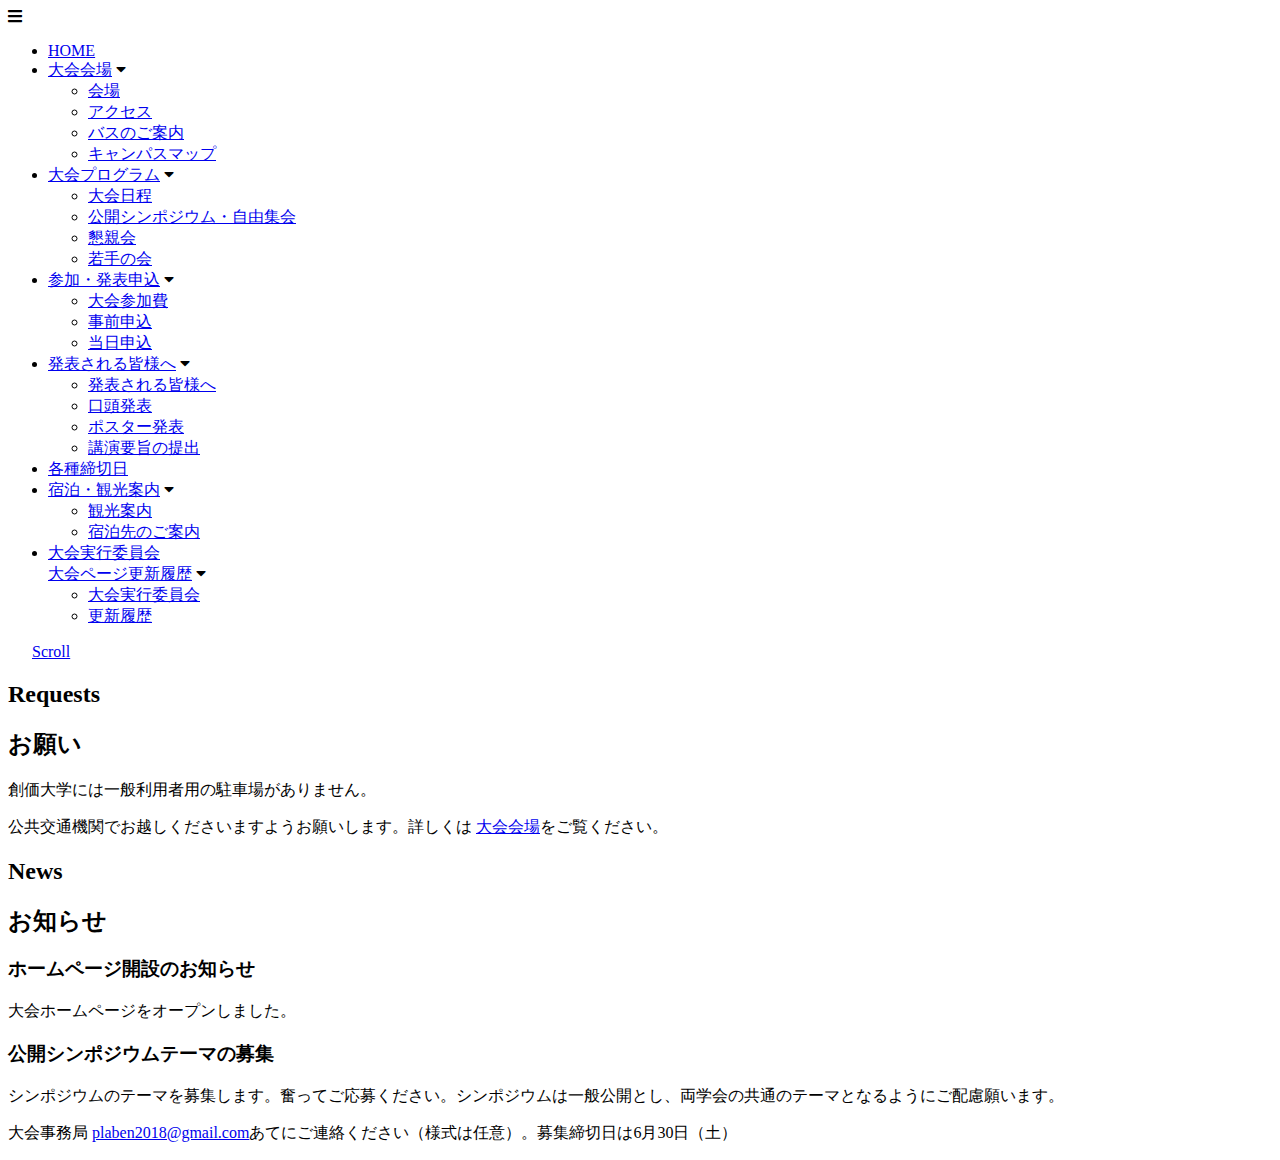
==== index.html @ 125fe4ff "add index.html" ====
<!DOCTYPE html>
<html lang="en">

<head>
  <meta charset="UTF-8">
  <meta name="viewport" content="width=device-width, initial-scale=1.0">
  <meta http-equiv="X-UA-Compatible" content="ie=edge">
  <title>2018年度日本プランクトン学会日本ベントス学会合同大会</title>
  <link rel="stylesheet" href="https://fonts.googleapis.com/earlyaccess/sawarabimincho.css">
  <link rel="stylesheet" href="style/normalizer-min.css">
  <link href="https://use.fontawesome.com/releases/v5.0.6/css/all.css" rel="stylesheet">
  <link rel="stylesheet" href="style/base.css">
  <script src="https://code.jquery.com/jquery-3.2.1.min.js"></script>
  <script src="script/three.min.js"></script>
</head>

<body id="body">
  <header>
    <div class="hamburger">
      <i class="fa fa-bars" aria-hidden="true"></i>
    </div>
    <nav id='global-nav'>
      <ul class='global-nav__wrapper'>
        <li>
          <a class='nav__list-parent' href='index.html'>HOME</a>
        </li>
        <li class='nav__list-parent nav__toggle'>
          <a href='venue.html' class="main__title">大会会場</a>
          <i class="fas fa-caret-down"></i>
          <ul>
            <li>
              <a href="venue.html#venue">会場</a>
            </li>
            <li>
              <a href="venue.html#access">アクセス</a>
            </li>
            <li>
              <a href="venue.html#bus_guide">バスのご案内</a>
            </li>
            <li>
              <a href="venue.html#campus_map">キャンパスマップ</a>
            </li>
          </ul>
        </li>
        <li class='nav__list-parent nav__toggle'>
          <a href='program.html' class="main__title">大会プログラム</a>
          <i class="fas fa-caret-down"></i>
          <ul>
            <li>
              <a href="program.html#conference_program">大会日程</a>
            </li>
            <li>
              <a href="program.html#public_symposium">公開シンポジウム・自由集会</a>
            </li>
            <li>
              <a href="program.html#conference_dinner">懇親会</a>
            </li>
            <li>
              <a href="program.html#young_member_meeting">若手の会</a>
            </li>
          </ul>
        </li>
        <li class='nav__list-parent nav__toggle'>
          <a href='subscription.html' class="main__title">参加・発表申込</a>
          <i class="fas fa-caret-down"></i>
          <ul>
            <li>
              <a href="subscription.html#registration">大会参加費</a>
            </li>
            <li>
              <a href="subscription.html#pre_register">事前申込</a>
            </li>
            <li>
              <a href="subscription.html#register_on_the_day">当日申込</a>
            </li>
          </ul>
        </li>
        <li class='nav__list-parent nav__toggle'>
          <a href='announce.html' class="main__title">発表される皆様へ</a>
          <i class="fas fa-caret-down"></i>
          <ul>
            <li>
              <a href="announce.html#annouce">発表される皆様へ</a>
            </li>
            <li>
              <a href="announce.html#oral_presentation">口頭発表</a>
            </li>
            <li>
              <a href="announce.html#poster_presentation">ポスター発表</a>
            </li>
            <li>
              <a href="announce.html#presentations_outline">講演要旨の提出</a>
            </li>
          </ul>
        </li>
        <li>
          <a href='deadline.html' class='nav__list-parent'>各種締切日</a>
        </li>
        <li class='nav__list-parent nav__toggle'>
          <a href='guide.html' class='main__title'>宿泊・観光案内</a>
          <i class="fas fa-caret-down"></i>
          <ul>
            <li>
              <a href="guide.html#tourist_information">観光案内</a>
            </li>
            <li>
              <a href="guide.html#accomodation_guide">宿泊先のご案内</a>
            </li>
          </ul>
        </li>
        <li class='nav__list-parent nav__toggle'>
          <a href='log.html' class="main__title">大会実行委員会
            <br>大会ページ更新履歴</a>
          <i class="fas fa-caret-down"></i>
          <ul>
            <li>
              <a href="log.html#conference_exective_committee">大会実行委員会</a>
            </li>
            <li>
              <a href="log.html#change_log">更新履歴</a>
            </li>
          </ul>
        </li>
      </ul>
    </nav>
  </header>
  <div class="content__wrapper">
    <div class="home__wrapper" id="home__main">
      <div class="home__main">
        <img src="assets/top_title.png" alt="" class="top_logo">
        <img src="assets/plankton_img_1.png" alt="" class="plankton_img plankton_img_1">
        <img src="assets/plankton_img_2.png" alt="" class="plankton_img plankton_img_2">
        <img src="assets/plankton_img_7.png" alt="" class="plankton_img plankton_img_3">
        <img src="assets/plankton_img_4.png" alt="" class="plankton_img plankton_img_4">
        <img src="assets/plankton_img_5.png" alt="" class="plankton_img plankton_img_5">
        <a href="#home__content" class="scroll-btn">
          <span></span>Scroll</a>
      </div>
    </div>
    <div id="home__content" class="content-box__wrapper">
      <div class="content-box">
        <h2 class="content__title-en">Requests</h2>
        <h2 class="content__title-ja">お願い</h2>
        <p>創価大学には一般利用者用の駐車場がありません。</p>
        <p>公共交通機関でお越しくださいますようお願いします。詳しくは
          <a href="venue.html">大会会場</a>をご覧ください。</p>
      </div>
      <div class="content-box">
        <h2 class="content__title-en">News</h2>
        <h2 class="content__title-ja">お知らせ</h2>
        <div class="content-box__article">
          <div class="sub-title__wrapper">
            <h3 class="content__title-small">ホームページ開設のお知らせ</h3>
          </div>
          <p>大会ホームページをオープンしました。</p>
        </div>
        <div class="content-box__article">
          <div class="sub-title__wrapper">
            <h3 class="content__title-small">公開シンポジウムテーマの募集</h3>
          </div>
          <p>シンポジウムのテーマを募集します。奮ってご応募ください。シンポジウムは一般公開とし、両学会の共通のテーマとなるようにご配慮願います。</p>
          <p>大会事務局
            <a href="mailto:plaben2018@gmail.com">plaben2018@gmail.com</a>あてにご連絡ください（様式は任意）。<span class="emphasis_underline">募集締切日は6月30日（土）</span></p>
        </div>
      </div>
    </div>
  </div>
  <footer id='footer'></footer>
  <script src='script/base.js'></script>
</body>

</html>
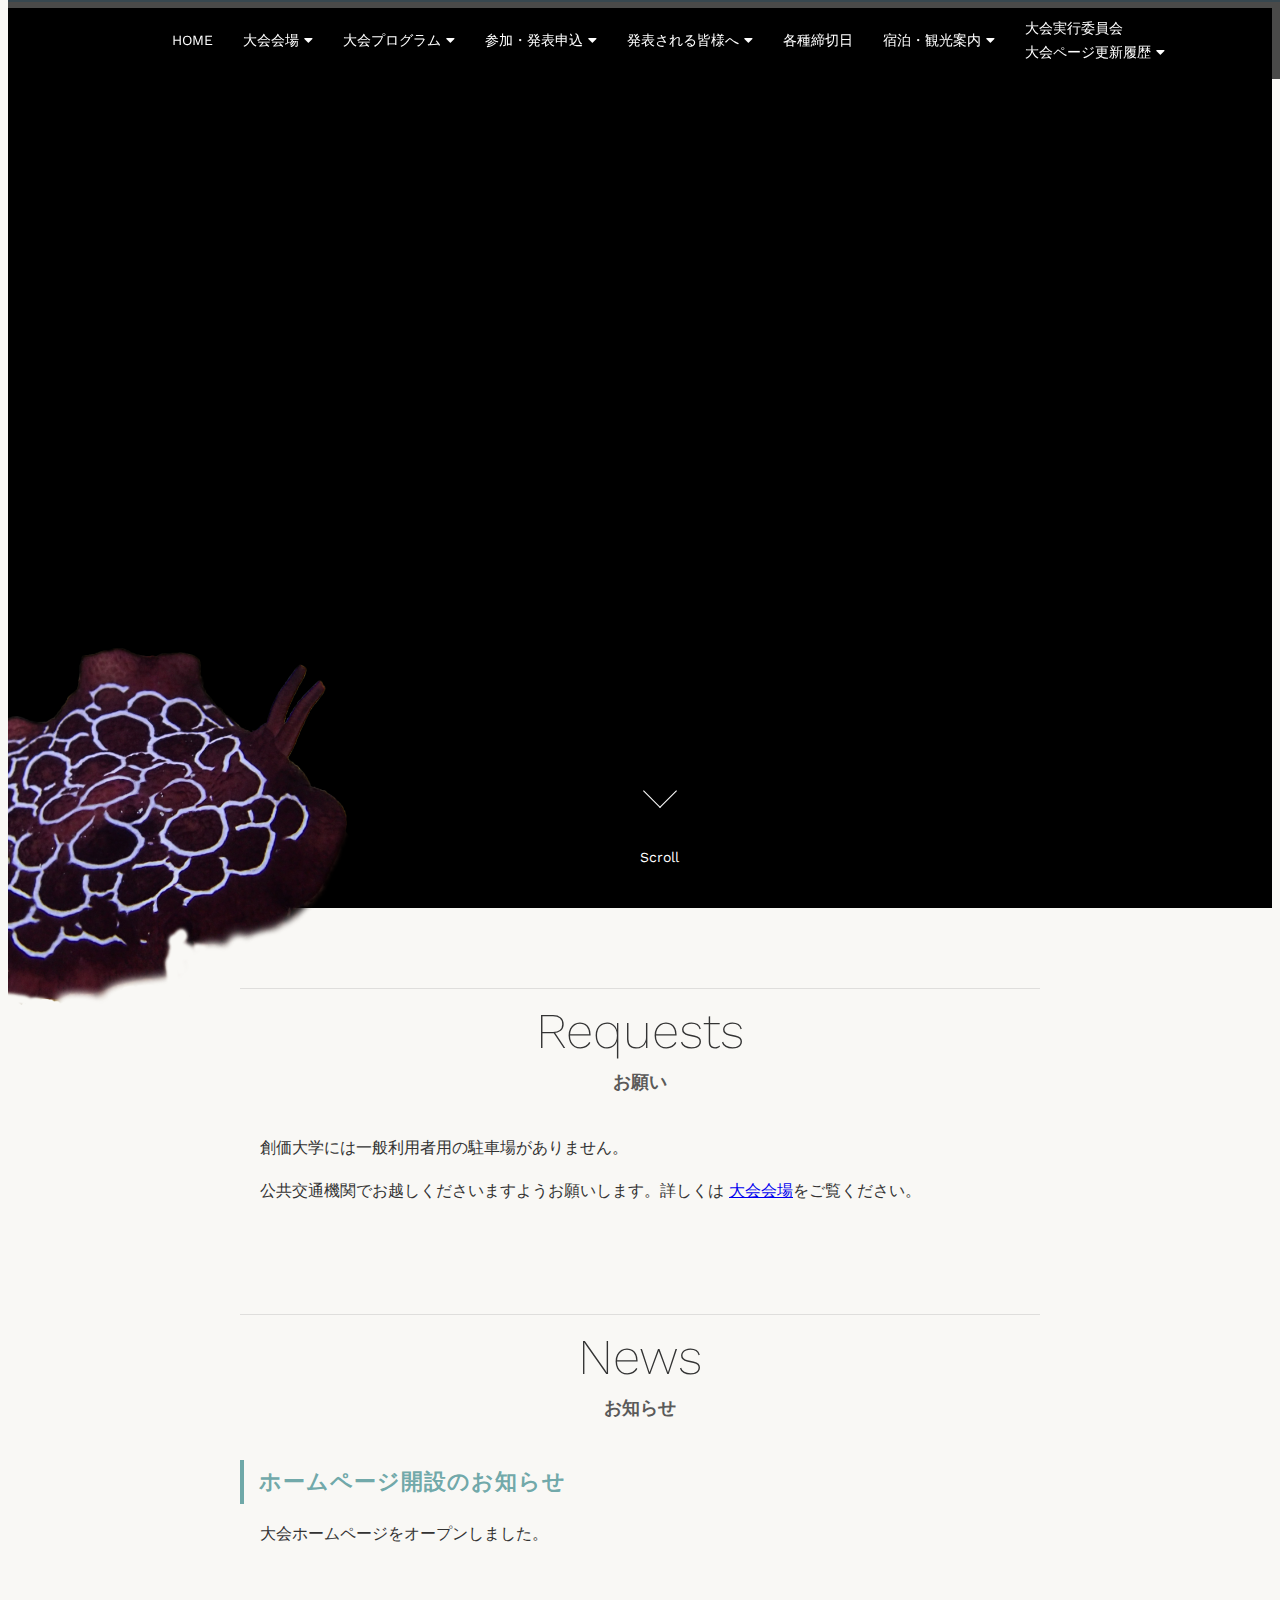
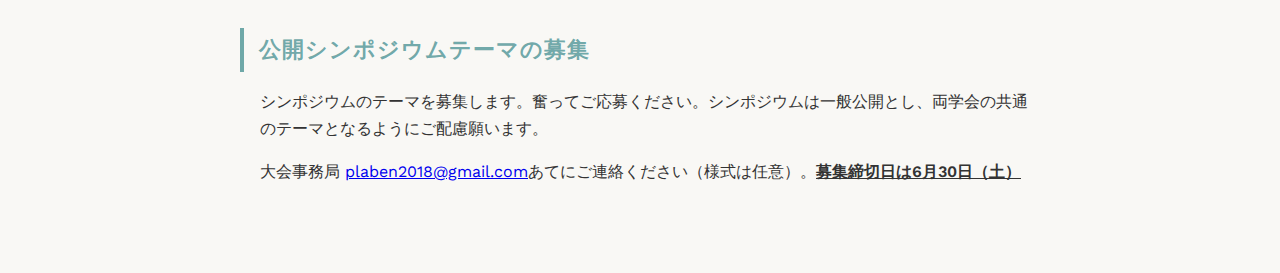
==== commit 17308262: "add menu to global menu" ====
--- a/index.html
+++ b/index.html
@@ -73,6 +73,10 @@
             <li>
               <a href="subscription.html#register_on_the_day">当日申込</a>
             </li>
+            <li>
+              <a href="subscription.html# advertising">企業展示・要旨集への広告掲載</a>
+            </li>
+
           </ul>
         </li>
         <li class='nav__list-parent nav__toggle'>
@@ -105,6 +109,9 @@
             </li>
             <li>
               <a href="guide.html#accomodation_guide">宿泊先のご案内</a>
+            </li>
+            <li>
+              <a href="guide.html#nursery_guide">託児所案内</a>
             </li>
           </ul>
         </li>
--- a/style/base.css
+++ b/style/base.css
@@ -0,0 +1,531 @@
+@charset "UTF-8";
+@import url("https://fonts.googleapis.com/earlyaccess/sawarabimincho.css");
+@import url("https://fonts.googleapis.com/css?family=Work+Sans:200");
+@import url("https://fonts.googleapis.com/css?family=Work+Sans:500");
+@import url("normalize.css");
+#body {
+  font-family: 'Work Sans', sans-serif;
+  background: #f9f8f5; }
+
+body .content__title {
+  margin-top: 20px; }
+
+body .content__title-en {
+  font-family: 'Work Sans', sans-serif;
+  font-size: 50px;
+  font-weight: 200;
+  text-align: center;
+  margin-top: 12px;
+  margin-bottom: 3px; }
+
+body .content__title-ja {
+  text-align: center;
+  font-size: 1.1em;
+  opacity: 0.8;
+  margin-top: 10px;
+  margin-bottom: 40px; }
+
+body .content-box__wrapper {
+  width: 800px;
+  margin: -30px auto 0;
+  color: #333; }
+  body .content-box__wrapper.guide .guide_comment {
+    line-height: 1.7em;
+    font-size: 16px; }
+  body .content-box__wrapper.guide .guide_table {
+    width: 787px;
+    margin-left: 15px;
+    border: none; }
+    body .content-box__wrapper.guide .guide_table .title {
+      width: 421px; }
+    body .content-box__wrapper.guide .guide_table td {
+      border: none;
+      text-align: left; }
+    body .content-box__wrapper.guide .guide_table tr:nth-child(even) {
+      background: transparent; }
+  body .content-box__wrapper.guide .climing_way_list {
+    display: flex;
+    align-items: center;
+    margin-top: 17px;
+    margin-bottom: 4px; }
+    body .content-box__wrapper.guide .climing_way_list .icon_foot {
+      width: 25px;
+      height: 25px;
+      margin-left: 23px; }
+    body .content-box__wrapper.guide .climing_way_list .climing_way_name {
+      font-weight: 600; }
+  body .content-box__wrapper.guide .accommodation_list {
+    margin-left: 15px;
+    margin-bottom: 15px; }
+    body .content-box__wrapper.guide .accommodation_list dt {
+      margin-bottom: 10px; }
+      body .content-box__wrapper.guide .accommodation_list dt a {
+        color: #333;
+        font-weight: 600; }
+    body .content-box__wrapper.guide .accommodation_list dd p {
+      line-height: 1.3em;
+      color: gray;
+      font-size: 14.5px;
+      margin-bottom: 5px; }
+  body .content-box__wrapper.venue .map__wrapper {
+    display: flex;
+    justify-content: center; }
+    body .content-box__wrapper.venue .map__wrapper a {
+      display: flex;
+      justify-content: center; }
+    body .content-box__wrapper.venue .map__wrapper .to_hachioji {
+      width: 90%;
+      height: 90%;
+      margin-top: 25px;
+      margin-bottom: 45px; }
+  body .content-box__wrapper.deadline p {
+    line-height: 1.7em;
+    font-size: 16px;
+    margin-left: 20px; }
+  body .content-box__wrapper.log ul li {
+    line-height: 1.7em;
+    font-size: 16px;
+    margin-left: 20px; }
+  body .content-box__wrapper.log table {
+    border: none; }
+    body .content-box__wrapper.log table tr {
+      background: none; }
+      body .content-box__wrapper.log table tr td {
+        border: none;
+        text-align: left;
+        width: 0; }
+        body .content-box__wrapper.log table tr td.date {
+          padding-left: 20px;
+          width: 61px; }
+
+body .content-box {
+  border-top: 1px solid rgba(0, 0, 0, 0.1);
+  width: 800px;
+  margin: 0 auto;
+  margin-top: 110px; }
+  body .content-box p {
+    line-height: 1.7em;
+    font-size: 16px;
+    margin-left: 20px; }
+  body .content-box .content-box__article {
+    margin-bottom: 80px; }
+
+body .sub-title__wrapper .content__title-small {
+  color: rgba(95, 158, 160, 0.9);
+  margin-bottom: 15px;
+  border-left: 4px solid rgba(95, 158, 160, 0.9);
+  padding: 7px 15px;
+  font-size: 22px;
+  letter-spacing: 1px; }
+  body .sub-title__wrapper .content__title-small.deadline {
+    margin-top: 110px; }
+  body .sub-title__wrapper .content__title-small.guide {
+    margin-top: 55px; }
+
+body table {
+  margin-top: 10px; }
+
+body table, body th, body td {
+  border-collapse: collapse;
+  border: 1px solid rgba(0, 0, 0, 0.1);
+  line-height: 1.5;
+  padding: 3px 7px 3px 7px;
+  font-size: 15px;
+  margin: 35px auto 4px;
+  width: 800px;
+  text-align: center;
+  padding: 5px; }
+
+body tr:nth-child(even) {
+  background: rgba(0, 0, 0, 0.05); }
+
+body .emphasis_underline {
+  font-weight: 600;
+  text-decoration: underline; }
+
+body .title_underline {
+  font-weight: 600;
+  display: inline-block;
+  border-bottom: 1px solid black;
+  line-height: 1.2em !important; }
+  body .title_underline.guide {
+    font-size: 16px;
+    margin-bottom: 5px; }
+
+body .content__header-section {
+  width: 100vw;
+  height: 79px; }
+
+body .content__main-title {
+  padding: 7px 0;
+  background-color: rgba(95, 158, 160, 0.9);
+  position: fixed;
+  width: 100vw; }
+  body .content__main-title h1 {
+    text-align: center;
+    font-size: 17px;
+    color: white;
+    letter-spacing: 2px; }
+
+body .common__list li {
+  list-style: none;
+  line-height: 1.7em; }
+  body .common__list li:last-of-type {
+    margin-bottom: 45px; }
+
+body .common__list.bus {
+  margin-top: 27px;
+  margin-left: 23px; }
+  body .common__list.bus li {
+    line-height: 2.4em; }
+    body .common__list.bus li:before {
+      content: '\f207';
+      font-family: FontAwesome;
+      margin-right: 8px;
+      color: rgba(95, 158, 160, 0.9); }
+
+body .common__list.campus_map {
+  margin-left: 39px;
+  margin-top: 4px; }
+  body .common__list.campus_map li {
+    list-style: inherit; }
+
+body .common__list.campus_map_2 {
+  margin-left: 21px;
+  margin-top: 4px; }
+
+body .common__list.access {
+  margin-top: 27px;
+  margin-left: 23px; }
+  body .common__list.access li {
+    line-height: 2em; }
+    body .common__list.access li:before {
+      content: '\f207';
+      font-family: FontAwesome;
+      margin-right: 8px;
+      color: rgba(95, 158, 160, 0.9); }
+
+body ol, body ul {
+  line-height: 1.7em; }
+
+header {
+  border-top: 2px solid #37474F;
+  height: 96px;
+  position: fixed;
+  top: 0;
+  width: 100vw;
+  z-index: 9999;
+  background-color: rgba(0, 0, 0, 0.7);
+  height: 77px; }
+  header .hamburger {
+    display: none; }
+  header .logo-img {
+    width: 330px;
+    margin: 5px 0 0 20px; }
+  header nav ul.global-nav__wrapper {
+    font-size: 0;
+    list-style-type: none;
+    display: flex;
+    align-items: center;
+    justify-content: center;
+    height: 77px; }
+    header nav ul.global-nav__wrapper .nav__list-parent {
+      font-size: 14px;
+      color: white;
+      line-height: 1.7em;
+      display: inline-block;
+      padding: 28px 15px;
+      position: relative;
+      text-decoration: none; }
+      header nav ul.global-nav__wrapper .nav__list-parent ul {
+        display: none;
+        background: rgba(255, 255, 255, 0.8);
+        color: #333;
+        top: 62px; }
+      header nav ul.global-nav__wrapper .nav__list-parent:nth-of-type(8) ul {
+        top: 72px; }
+      header nav ul.global-nav__wrapper .nav__list-parent a.main__title {
+        text-decoration: none;
+        color: white; }
+      header nav ul.global-nav__wrapper .nav__list-parent:hover {
+        cursor: pointer;
+        background-color: rgba(0, 0, 0, 0.1);
+        color: rgba(95, 158, 160, 0.9); }
+        header nav ul.global-nav__wrapper .nav__list-parent:hover a.main__title {
+          color: rgba(95, 158, 160, 0.9); }
+        header nav ul.global-nav__wrapper .nav__list-parent:hover ul {
+          display: block;
+          margin-top: 15px;
+          position: absolute;
+          left: 0; }
+          header nav ul.global-nav__wrapper .nav__list-parent:hover ul li {
+            display: block;
+            padding: 3px 15px 3px 15px; }
+            header nav ul.global-nav__wrapper .nav__list-parent:hover ul li a {
+              color: #333;
+              text-decoration: none; }
+            header nav ul.global-nav__wrapper .nav__list-parent:hover ul li:hover {
+              background-color: rgba(0, 0, 0, 0.1); }
+    header nav ul.global-nav__wrapper .nav__list-parent:hover ul {
+      display: block; }
+      header nav ul.global-nav__wrapper .nav__list-parent:hover ul li a {
+        white-space: nowrap; }
+
+footer #footer__inner {
+  height: 50px;
+  color: white;
+  display: flex;
+  align-items: center;
+  justify-content: center;
+  margin-top: 200px;
+  background-color: rgba(0, 0, 0, 0.2);
+  font-size: 0.8em; }
+
+.content__wrapper {
+  position: relative;
+  overflow: hidden; }
+  .content__wrapper .home__wrapper {
+    background-color: black;
+    width: 100vw;
+    height: 100vh; }
+    .content__wrapper .home__wrapper .home__main {
+      position: absolute !important;
+      top: 0;
+      left: 50%;
+      transform: translateX(-50%);
+      width: 1024px;
+      height: 100vh;
+      margin: 0 auto;
+      display: flex;
+      align-items: center;
+      position: relative; }
+      .content__wrapper .home__wrapper .home__main .top_logo {
+        width: 590px;
+        margin-left: -33px;
+        z-index: 2; }
+      .content__wrapper .home__wrapper .home__main .plankton_img {
+        position: absolute; }
+      .content__wrapper .home__wrapper .home__main .plankton_img_1 {
+        width: 500px;
+        top: -59px;
+        right: -120px;
+        transform: scale(-1, 1) rotate(-43deg); }
+      .content__wrapper .home__wrapper .home__main .plankton_img_2 {
+        width: 686px;
+        left: -450px;
+        top: 41px;
+        transform: rotate(3deg); }
+      .content__wrapper .home__wrapper .home__main .plankton_img_3 {
+        bottom: -97px;
+        width: 472px;
+        transform: scale(-1, 1);
+        left: -250px; }
+      .content__wrapper .home__wrapper .home__main .plankton_img_4 {
+        width: 340px;
+        transform: rotate(-110deg);
+        right: 371px;
+        top: 133px; }
+      .content__wrapper .home__wrapper .home__main .plankton_img_5 {
+        width: 700px;
+        right: -153px;
+        bottom: 0px; }
+      .content__wrapper .home__wrapper .home__main .scroll-btn {
+        color: white;
+        font-size: 14px;
+        position: absolute;
+        bottom: 0px;
+        left: 50%;
+        z-index: 2;
+        display: inline-block;
+        -webkit-transform: translate(0, -50%);
+        transform: translate(0, -50%);
+        text-decoration: none;
+        padding-top: 70px; }
+        .content__wrapper .home__wrapper .home__main .scroll-btn span {
+          position: absolute;
+          top: 0;
+          left: 50%;
+          width: 24px;
+          height: 24px;
+          margin-left: -12px;
+          border-left: 1px solid #fff;
+          border-bottom: 1px solid #fff;
+          -webkit-transform: rotateZ(-45deg);
+          transform: rotateZ(-45deg);
+          -webkit-animation: sdb 1.5s infinite;
+          animation: sdb 1.5s infinite;
+          box-sizing: border-box; }
+
+@-webkit-keyframes sdb {
+  0% {
+    -webkit-transform: rotateY(0) rotateZ(-45deg) translate(0, 0);
+    opacity: 0; }
+  50% {
+    opacity: 1; }
+  100% {
+    -webkit-transform: rotateY(720deg) rotateZ(-45deg) translate(-20px, 20px);
+    opacity: 0; } }
+
+@keyframes sdb {
+  0% {
+    transform: rotateY(0) rotateZ(-45deg) translate(0, 0);
+    opacity: 0; }
+  50% {
+    opacity: 1; }
+  100% {
+    transform: rotateY(720deg) rotateZ(-45deg) translate(-20px, 20px);
+    opacity: 0; } }
+
+.program_pdf_section {
+  margin-top: 16px;
+  margin-left: 21px; }
+  .program_pdf_section .program_pdf {
+    text-decoration: none;
+    line-height: 1.7em;
+    font-size: 15px; }
+
+.program_subscription_section {
+  display: flex;
+  align-items: center; }
+  .program_subscription_section i {
+    margin-right: -12px; }
+
+.program_subscription_list {
+  margin: 20px 0 20px 40px; }
+
+.program__table td {
+  text-align: left;
+  padding-left: 10px; }
+
+.program__table .advertising__table-description {
+  margin-left: 15px; }
+  .program__table .advertising__table-description:nth-of-type(1) {
+    margin-bottom: 15px; }
+
+.program__table .young_member_meeting__table-title {
+  width: 158px; }
+
+.program__table .young_member_meeting__table-schedule {
+  display: flex; }
+  .program__table .young_member_meeting__table-schedule:nth-of-type(1) {
+    margin-bottom: 13px; }
+  .program__table .young_member_meeting__table-schedule dt {
+    margin-right: 20px; }
+  .program__table .young_member_meeting__table-schedule .young_member_meeting__table-schedule-discription {
+    display: flex;
+    flex-direction: column;
+    text-align: left; }
+
+.table__comments {
+  margin-left: 0 !important;
+  font-size: .9em !important;
+  color: gray; }
+
+.gray__comments {
+  font-size: .9em !important;
+  color: gray; }
+
+.subscription__bank_section {
+  margin: 10px 0 10px 44px; }
+
+.application_download {
+  margin-top: 18px; }
+
+.file_1,
+.file_2,
+.file_3,
+.file_4,
+.file_5 {
+  width: 100%;
+  z-index: -1; }
+
+.file_1 {
+  margin: 0px auto -3px; }
+
+.file_2,
+.file_3,
+.file_4,
+.file_5 {
+  margin: 0px auto -48px;
+  width: 100%;
+  height: auto; }
+
+.floor_map__wrapper {
+  display: flex; }
+
+.registration_table .rowspan_2 {
+  vertical-align: middle;
+  background: #f9f8f5; }
+
+/* ウィンドウ幅が0〜479pxの場合に適用するCSS */
+@media screen and (max-width: 479px) {
+  body table {
+    width: 100%; }
+  body header {
+    background: none;
+    border: none;
+    height: 38px; }
+    body header .hamburger {
+      display: block;
+      background: black;
+      height: 38px;
+      display: flex;
+      align-items: center; }
+      body header .hamburger i {
+        color: white;
+        margin-left: 10px; }
+    body header nav {
+      display: none; }
+      body header nav ul.global-nav__wrapper {
+        display: flex;
+        flex-direction: column;
+        align-items: flex-start;
+        justify-content: flex-start;
+        height: 256px;
+        box-shadow: 0px 2px 10px rgba(0, 0, 0, 0.2); }
+        body header nav ul.global-nav__wrapper .nav__list-parent {
+          background: #f9f8f5;
+          width: 100vw;
+          padding-left: 10px;
+          padding-top: 0;
+          padding-right: 0;
+          padding-bottom: 0;
+          color: #333;
+          line-height: 2em;
+          border-bottom: 0.5px solid rgba(0, 0, 0, 0.3); }
+          body header nav ul.global-nav__wrapper .nav__list-parent a.main__title {
+            padding: 0;
+            line-height: 1em;
+            color: #333; }
+          body header nav ul.global-nav__wrapper .nav__list-parent i {
+            display: none; }
+          body header nav ul.global-nav__wrapper .nav__list-parent ul {
+            display: none; }
+  body .content__header-section {
+    height: 38px; }
+  body .content__wrapper .home__wrapper .home__main {
+    width: 100vw; }
+    body .content__wrapper .home__wrapper .home__main .top_logo {
+      width: 90%;
+      margin-left: 0; }
+    body .content__wrapper .home__wrapper .home__main .plankton_img_1,
+    body .content__wrapper .home__wrapper .home__main .plankton_img_2,
+    body .content__wrapper .home__wrapper .home__main .plankton_img_5 {
+      display: none; }
+    body .content__wrapper .home__wrapper .home__main .plankton_img_3 {
+      left: -220px;
+      bottom: -157px; }
+    body .content__wrapper .home__wrapper .home__main .plankton_img_4 {
+      right: -90px;
+      top: 73px; }
+  body .content-box__wrapper {
+    width: 90vw; }
+    body .content-box__wrapper .content-box {
+      width: 90vw; } }
+
+.pre_register__table {
+  margin-bottom: 50px;
+  margin-top: 20px; }
+
+.nursery-list {
+  margin: 50px 0; }
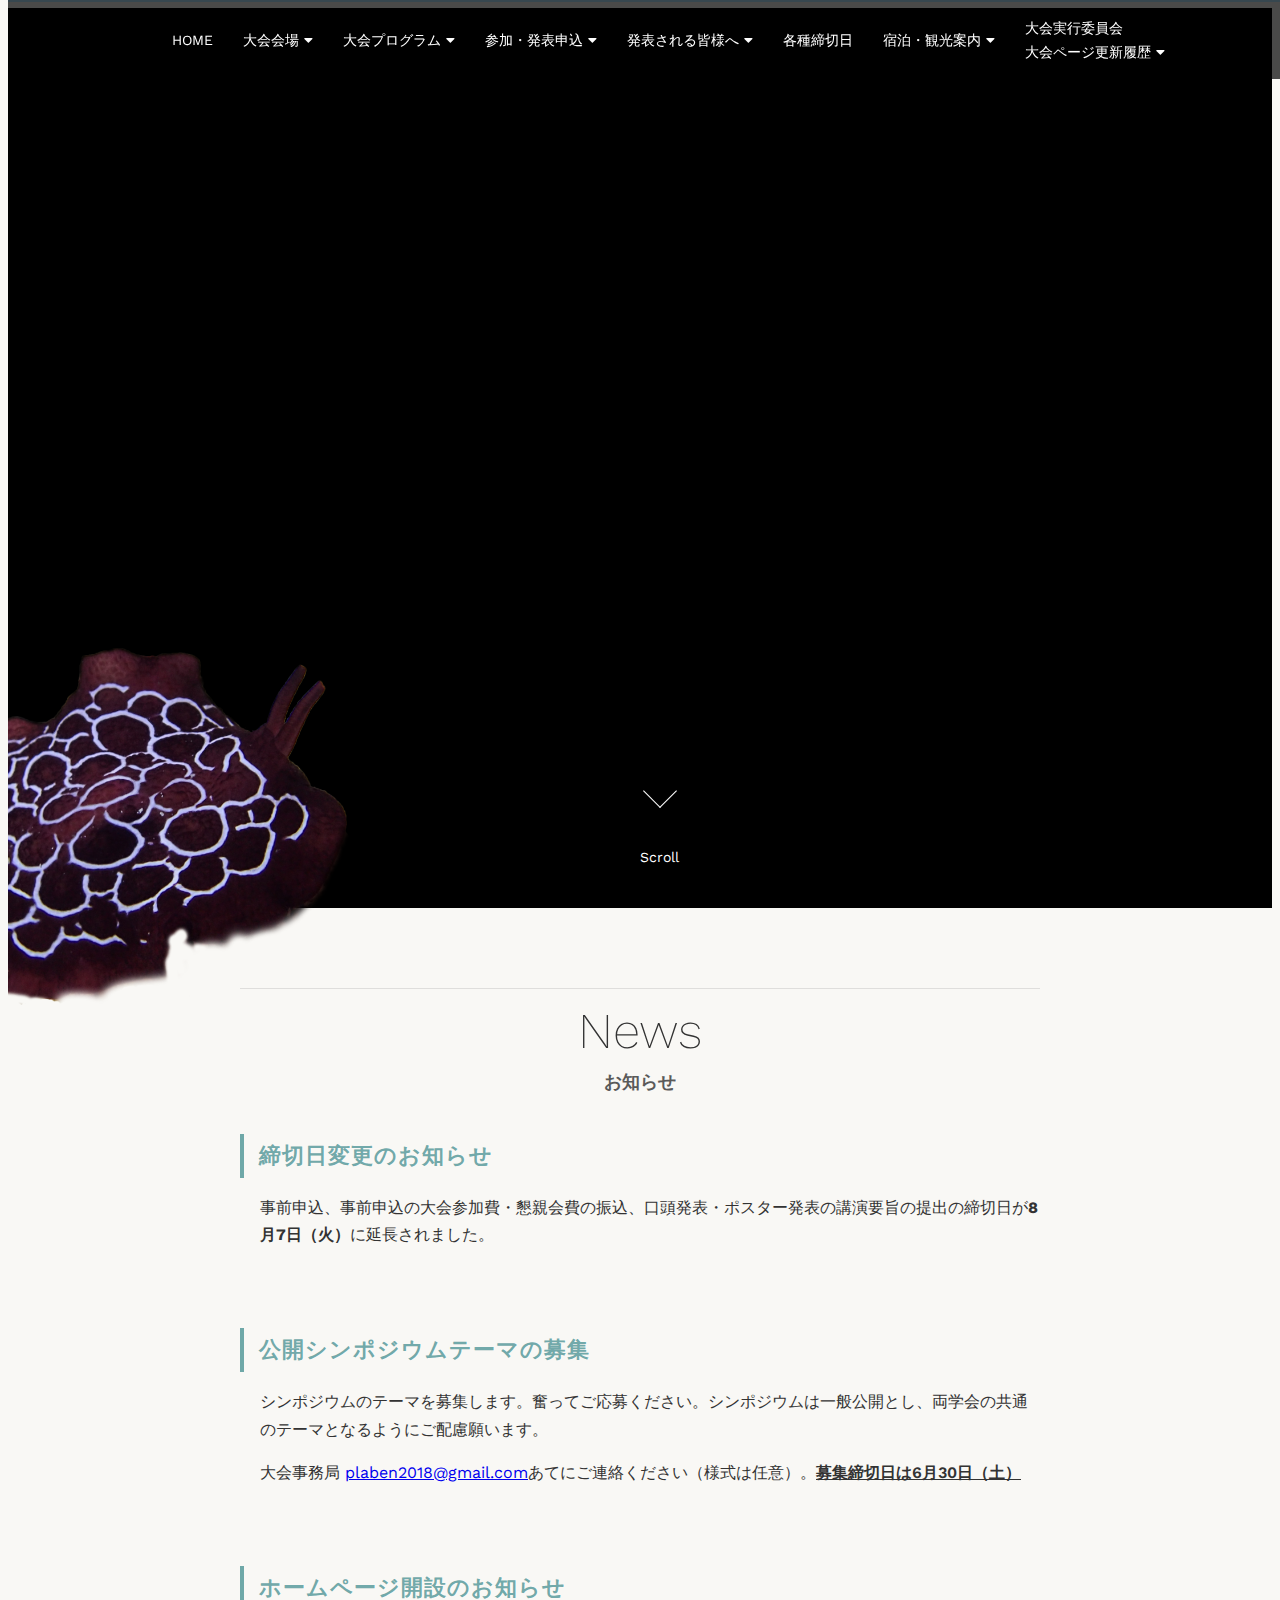
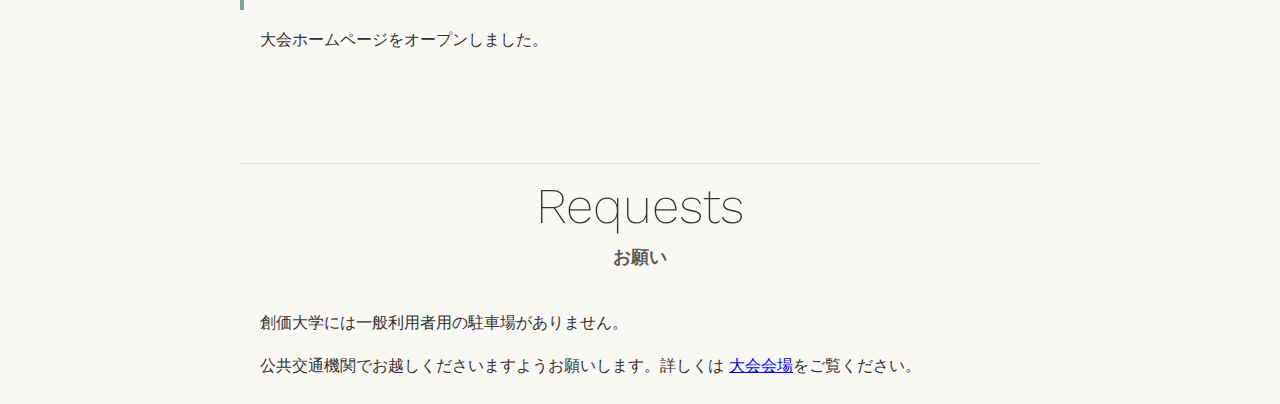
==== commit 0b88a94b: "Merge branch 'master' of https://github.com/plankton-benthos2018/plankton-benthos2018.github.io" ====
--- a/index.html
+++ b/index.html
@@ -74,7 +74,7 @@
               <a href="subscription.html#register_on_the_day">当日申込</a>
             </li>
             <li>
-              <a href="subscription.html# advertising">企業展示・要旨集への広告掲載</a>
+              <a href="subscription.html#advertising">企業展示・要旨集への広告掲載</a>
             </li>
 
           </ul>
@@ -146,20 +146,13 @@
     </div>
     <div id="home__content" class="content-box__wrapper">
       <div class="content-box">
-        <h2 class="content__title-en">Requests</h2>
-        <h2 class="content__title-ja">お願い</h2>
-        <p>創価大学には一般利用者用の駐車場がありません。</p>
-        <p>公共交通機関でお越しくださいますようお願いします。詳しくは
-          <a href="venue.html">大会会場</a>をご覧ください。</p>
-      </div>
-      <div class="content-box">
         <h2 class="content__title-en">News</h2>
         <h2 class="content__title-ja">お知らせ</h2>
         <div class="content-box__article">
           <div class="sub-title__wrapper">
-            <h3 class="content__title-small">ホームページ開設のお知らせ</h3>
+            <h3 class="content__title-small">締切日変更のお知らせ</h3>
           </div>
-          <p>大会ホームページをオープンしました。</p>
+          <p>事前申込、事前申込の大会参加費・懇親会費の振込、口頭発表・ポスター発表の講演要旨の提出の締切日が<span style="font-weight: bold;">8月7日（火）</span>に延長されました。</p>
         </div>
         <div class="content-box__article">
           <div class="sub-title__wrapper">
@@ -169,6 +162,19 @@
           <p>大会事務局
             <a href="mailto:plaben2018@gmail.com">plaben2018@gmail.com</a>あてにご連絡ください（様式は任意）。<span class="emphasis_underline">募集締切日は6月30日（土）</span></p>
         </div>
+        <div class="content-box__article">
+          <div class="sub-title__wrapper">
+            <h3 class="content__title-small">ホームページ開設のお知らせ</h3>
+          </div>
+          <p>大会ホームページをオープンしました。</p>
+        </div>
+      </div>
+      <div class="content-box">
+        <h2 class="content__title-en">Requests</h2>
+        <h2 class="content__title-ja">お願い</h2>
+        <p>創価大学には一般利用者用の駐車場がありません。</p>
+        <p>公共交通機関でお越しくださいますようお願いします。詳しくは
+          <a href="venue.html">大会会場</a>をご覧ください。</p>
       </div>
     </div>
   </div>
--- a/style/base.css
+++ b/style/base.css
@@ -397,6 +397,11 @@
   text-align: left;
   padding-left: 10px; }
 
+.program__table .program__table_orderlist {
+  font-weight: bold;
+  margin: 10px 0 0 19px;
+  font-size: .9em; }
+
 .program__table .advertising__table-description {
   margin-left: 15px; }
   .program__table .advertising__table-description:nth-of-type(1) {
